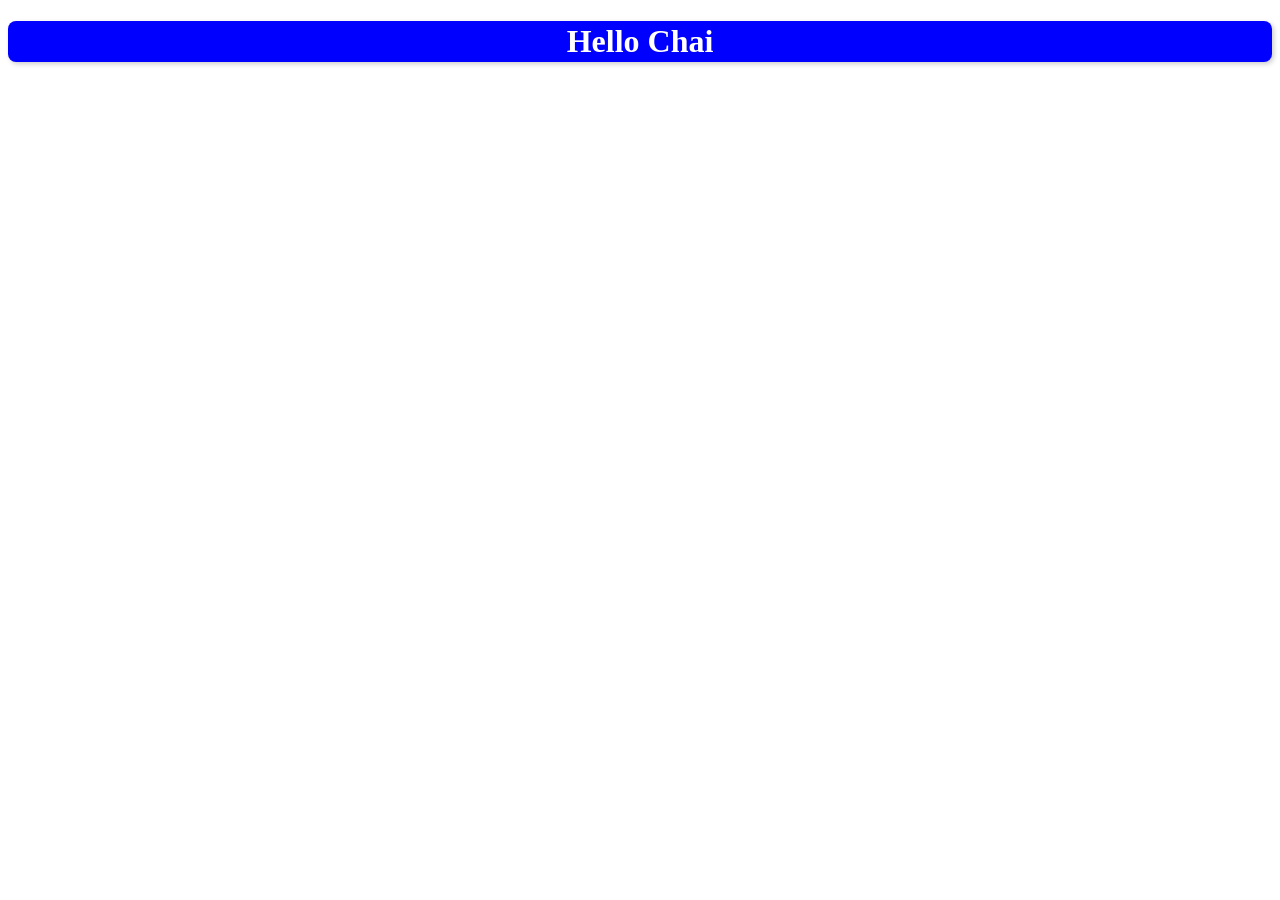
==== chaiwind/index.html @ 148006b4 "add boilerplate & stuff" ====
<!DOCTYPE html>
<html lang="en">
<head>
  <meta charset="UTF-8">
  <title>DOM Assignment</title>
</head>
<body>

  <h1 class="chai-p1">Hello Chai </h1>

  <script src="script.js"></script>
</body>
</html>
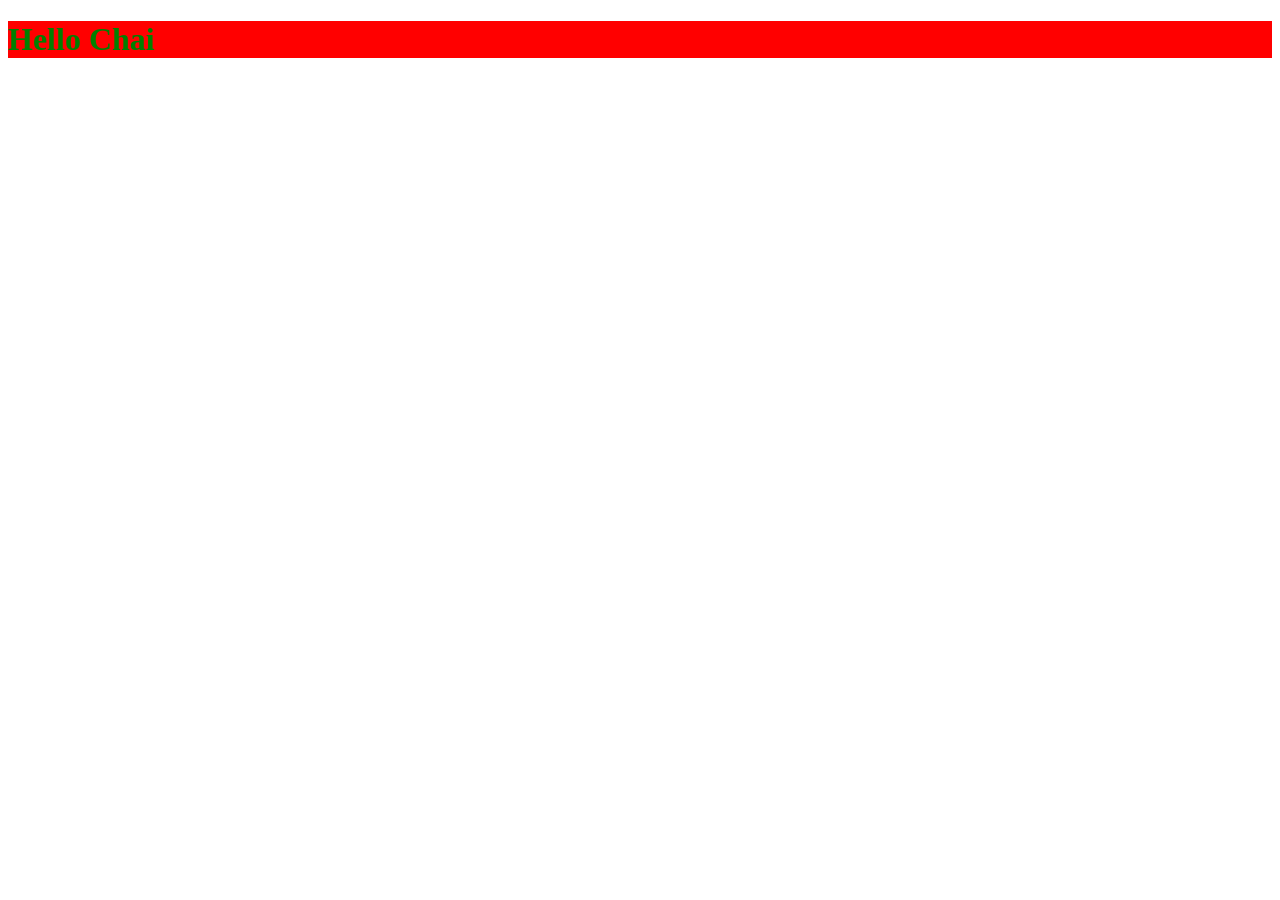
==== commit 4493be20: "add chaiwind" ====
--- a/chaiwind/index.html
+++ b/chaiwind/index.html
@@ -6,7 +6,7 @@
 </head>
 <body>
 
-  <h1 class="chai-p1">Hello Chai </h1>
+  <h1 class="chai-text-green chai-bg-red">Hello Chai </h1>
 
   <script src="script.js"></script>
 </body>
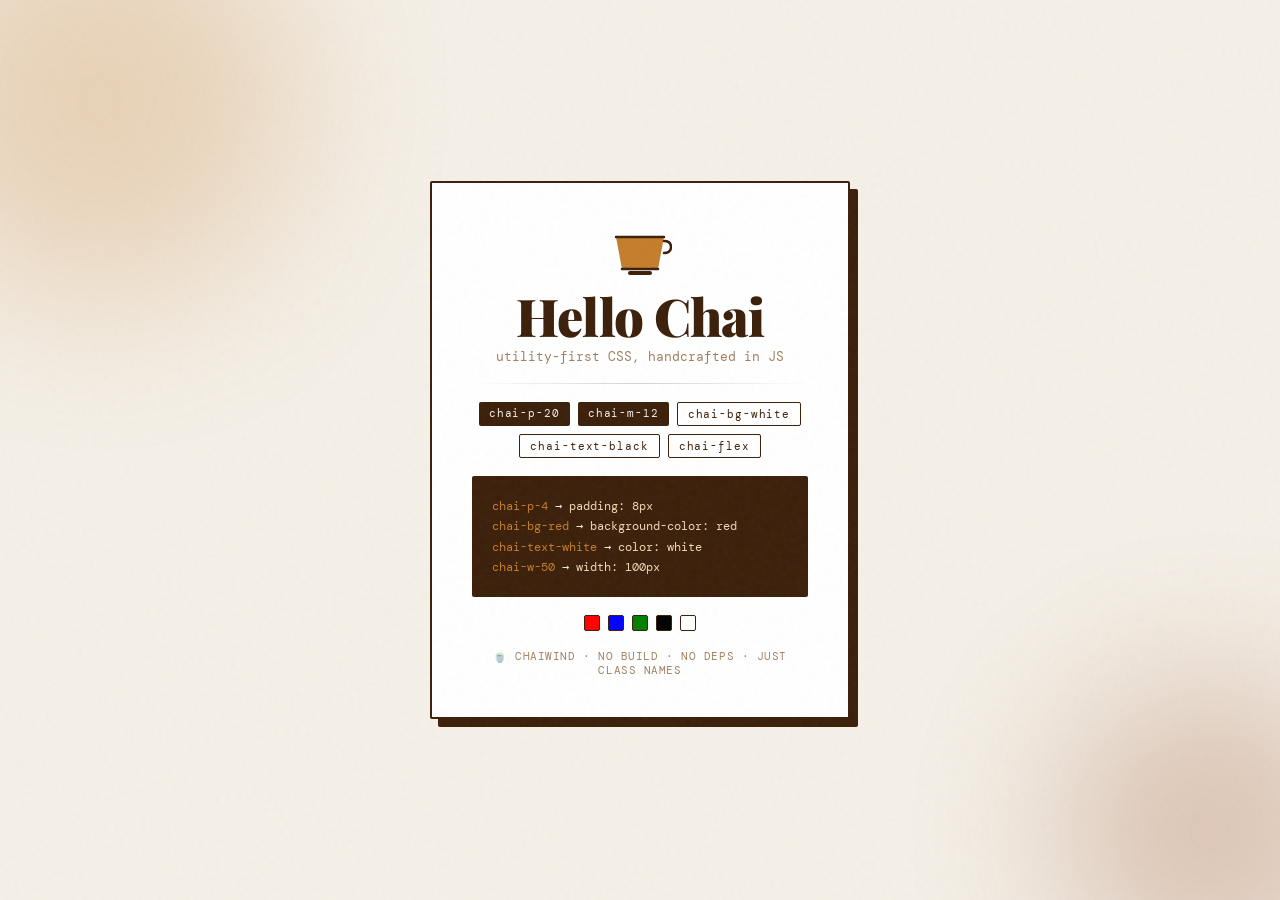
==== commit ca5d8bbb: "update UI" ====
--- a/chaiwind/index.html
+++ b/chaiwind/index.html
@@ -1,12 +1,250 @@
 <!DOCTYPE html>
 <html lang="en">
 <head>
-  <meta charset="UTF-8">
-  <title>DOM Assignment</title>
+  <meta charset="UTF-8" />
+  <meta name="viewport" content="width=device-width, initial-scale=1.0" />
+  <title>Chaiwind — Hello Chai</title>
+  <link href="https://fonts.googleapis.com/css2?family=Playfair+Display:wght@400;900&family=DM+Mono:wght@300;400&display=swap" rel="stylesheet" />
+  <style>
+    *, *::before, *::after { box-sizing: border-box; margin: 0; padding: 0; }
+
+    :root {
+      --cream: #f5f0e8;
+      --brown: #3b1f0a;
+      --chai: #c47d2b;
+      --steam: rgba(196,125,43,0.15);
+    }
+
+    body {
+      background-color: var(--cream);
+      min-height: 100vh;
+      display: flex;
+      align-items: center;
+      justify-content: center;
+      font-family: 'DM Mono', monospace;
+      overflow: hidden;
+      position: relative;
+    }
+
+    
+    body::before {
+      content: '';
+      position: fixed;
+      inset: 0;
+      background-image: url("data:image/svg+xml,%3Csvg viewBox='0 0 200 200' xmlns='http://www.w3.org/2000/svg'%3E%3Cfilter id='noise'%3E%3CfeTurbulence type='fractalNoise' baseFrequency='0.85' numOctaves='4' stitchTiles='stitch'/%3E%3C/filter%3E%3Crect width='100%25' height='100%25' filter='url(%23noise)' opacity='0.04'/%3E%3C/svg%3E");
+      pointer-events: none;
+      z-index: 100;
+    }
+
+    
+    .bg-orb {
+      position: fixed;
+      border-radius: 50%;
+      filter: blur(80px);
+      opacity: 0.25;
+      animation: drift 8s ease-in-out infinite alternate;
+    }
+    .bg-orb-1 {
+      width: 400px; height: 400px;
+      background: var(--chai);
+      top: -100px; left: -100px;
+      animation-delay: 0s;
+    }
+    .bg-orb-2 {
+      width: 300px; height: 300px;
+      background: #8b3a0f;
+      bottom: -80px; right: -80px;
+      animation-delay: -3s;
+    }
+    @keyframes drift {
+      from { transform: translate(0, 0) scale(1); }
+      to   { transform: translate(30px, 20px) scale(1.05); }
+    }
+
+    
+    .card {
+      position: relative;
+      background: white;
+      border: 2px solid var(--brown);
+      border-radius: 2px;
+      box-shadow: 8px 8px 0 var(--brown);
+      text-align: center;
+      overflow: visible;
+      animation: rise 0.8s cubic-bezier(0.16, 1, 0.3, 1) both;
+    }
+    @keyframes rise {
+      from { opacity: 0; transform: translateY(40px) rotate(-1deg); }
+      to   { opacity: 1; transform: translateY(0) rotate(0deg); }
+    }
+
+    
+    .cup-wrap {
+      display: flex;
+      justify-content: center;
+      margin-bottom: 8px;
+      animation: rise 0.8s 0.1s cubic-bezier(0.16, 1, 0.3, 1) both;
+    }
+    .cup {
+      position: relative;
+      width: 64px;
+    }
+    .cup svg {
+      width: 64px;
+      height: auto;
+    }
+
+    
+    .steam-line {
+      position: absolute;
+      width: 3px;
+      border-radius: 99px;
+      background: var(--chai);
+      bottom: 100%;
+      opacity: 0;
+      animation: steam 2.5s ease-in-out infinite;
+    }
+    .steam-line:nth-child(1) { left: 22px; height: 18px; animation-delay: 0s; }
+    .steam-line:nth-child(2) { left: 30px; height: 24px; animation-delay: 0.4s; }
+    .steam-line:nth-child(3) { left: 38px; height: 16px; animation-delay: 0.8s; }
+    @keyframes steam {
+      0%   { opacity: 0; transform: translateY(0) scaleX(1); }
+      30%  { opacity: 0.7; }
+      100% { opacity: 0; transform: translateY(-28px) scaleX(0.5); }
+    }
+
+    
+    .heading {
+      font-family: 'Playfair Display', serif;
+      font-weight: 900;
+      color: var(--brown);
+      letter-spacing: -1px;
+      line-height: 1;
+      animation: rise 0.8s 0.2s cubic-bezier(0.16, 1, 0.3, 1) both;
+    }
+
+    .chai-accent {
+      color: var(--chai);
+      font-style: italic;
+    }
+
+    
+    .tag-row {
+      display: flex;
+      gap: 8px;
+      justify-content: center;
+      flex-wrap: wrap;
+      animation: rise 0.8s 0.35s cubic-bezier(0.16, 1, 0.3, 1) both;
+    }
+    .tag {
+      font-size: 11px;
+      letter-spacing: 0.08em;
+      background: var(--brown);
+      color: var(--cream);
+      padding: 4px 10px;
+      border-radius: 2px;
+      font-family: 'DM Mono', monospace;
+    }
+    .tag.outline {
+      background: transparent;
+      border: 1.5px solid var(--brown);
+      color: var(--brown);
+    }
+
+    
+    .code-block {
+      background: var(--brown);
+      color: var(--cream);
+      font-family: 'DM Mono', monospace;
+      font-size: 12px;
+      border-radius: 2px;
+      line-height: 1.7;
+      text-align: left;
+      animation: rise 0.8s 0.45s cubic-bezier(0.16, 1, 0.3, 1) both;
+    }
+    .code-block .prop { color: var(--chai); }
+    .code-block .val  { color: #f0d9b5; }
+
+    
+    .footer-note {
+      font-size: 11px;
+      color: #a08060;
+      letter-spacing: 0.05em;
+      animation: rise 0.8s 0.55s cubic-bezier(0.16, 1, 0.3, 1) both;
+    }
+
+    
+    .divider {
+      width: 100%;
+      height: 1px;
+      background: linear-gradient(to right, transparent, var(--brown), transparent);
+      opacity: 0.2;
+    }
+  </style>
 </head>
 <body>
 
-  <h1 class="chai-text-green chai-bg-red">Hello Chai </h1>
+  <div class="bg-orb bg-orb-1"></div>
+  <div class="bg-orb bg-orb-2"></div>
+
+  
+  <div class="card chai-p-20 chai-m-12" style="max-width:420px; width:90%;">
+
+    
+    <div class="cup-wrap">
+      <div class="cup">
+        <div class="steam-line"></div>
+        <div class="steam-line"></div>
+        <div class="steam-line"></div>
+        <svg viewBox="0 0 64 54" fill="none" xmlns="http://www.w3.org/2000/svg">
+          <path d="M8 14h48l-6 32H14L8 14Z" fill="#c47d2b"/>
+          <path d="M8 14h48" stroke="#3b1f0a" stroke-width="2.5" stroke-linecap="round"/>
+          <path d="M14 46h36" stroke="#3b1f0a" stroke-width="2.5" stroke-linecap="round"/>
+          <path d="M56 18c4 0 7 2 7 6s-3 6-7 6" stroke="#3b1f0a" stroke-width="2.5" stroke-linecap="round"/>
+          <rect x="20" y="48" width="24" height="4" rx="2" fill="#3b1f0a"/>
+        </svg>
+      </div>
+    </div>
+
+    
+    <div class="heading" style="font-size: 52px; margin-bottom: 6px;">
+      Hello <span class="chai-accent">Chai</span>
+    </div>
+
+    <p style="font-size:13px; color:#a08060; margin-bottom:18px; font-family:'DM Mono',monospace;">
+      utility-first CSS, handcrafted in JS
+    </p>
+
+    <div class="divider" style="margin-bottom:18px;"></div>
+
+    
+    <div class="tag-row" style="margin-bottom: 18px;">
+      <span class="tag">chai-p-20</span>
+      <span class="tag">chai-m-12</span>
+      <span class="tag outline">chai-bg-white</span>
+      <span class="tag outline">chai-text-black</span>
+      <span class="tag outline">chai-flex</span>
+    </div>
+
+    
+    <div class="code-block chai-p-10" style="margin-bottom:18px;">
+      <div><span class="prop">chai-p-4</span>  → <span class="val">padding: 8px</span></div>
+      <div><span class="prop">chai-bg-red</span> → <span class="val">background-color: red</span></div>
+      <div><span class="prop">chai-text-white</span> → <span class="val">color: white</span></div>
+      <div><span class="prop">chai-w-50</span> → <span class="val">width: 100px</span></div>
+    </div>
+
+    
+    <div class="chai-flex" style="gap:8px; justify-content:center; margin-bottom:18px;">
+      <div class="chai-bg-red chai-w-8 chai-h-8" style="border-radius:2px; border:1.5px solid #3b1f0a;"></div>
+      <div class="chai-bg-blue chai-w-8 chai-h-8" style="border-radius:2px; border:1.5px solid #3b1f0a;"></div>
+      <div class="chai-bg-green chai-w-8 chai-h-8" style="border-radius:2px; border:1.5px solid #3b1f0a;"></div>
+      <div class="chai-bg-black chai-w-8 chai-h-8" style="border-radius:2px; border:1.5px solid #3b1f0a;"></div>
+      <div class="chai-bg-white chai-w-8 chai-h-8" style="border-radius:2px; border:1.5px solid #3b1f0a;"></div>
+    </div>
+
+    <div class="footer-note">🍵 CHAIWIND · NO BUILD · NO DEPS · JUST CLASS NAMES</div>
+
+  </div>
 
   <script src="script.js"></script>
 </body>
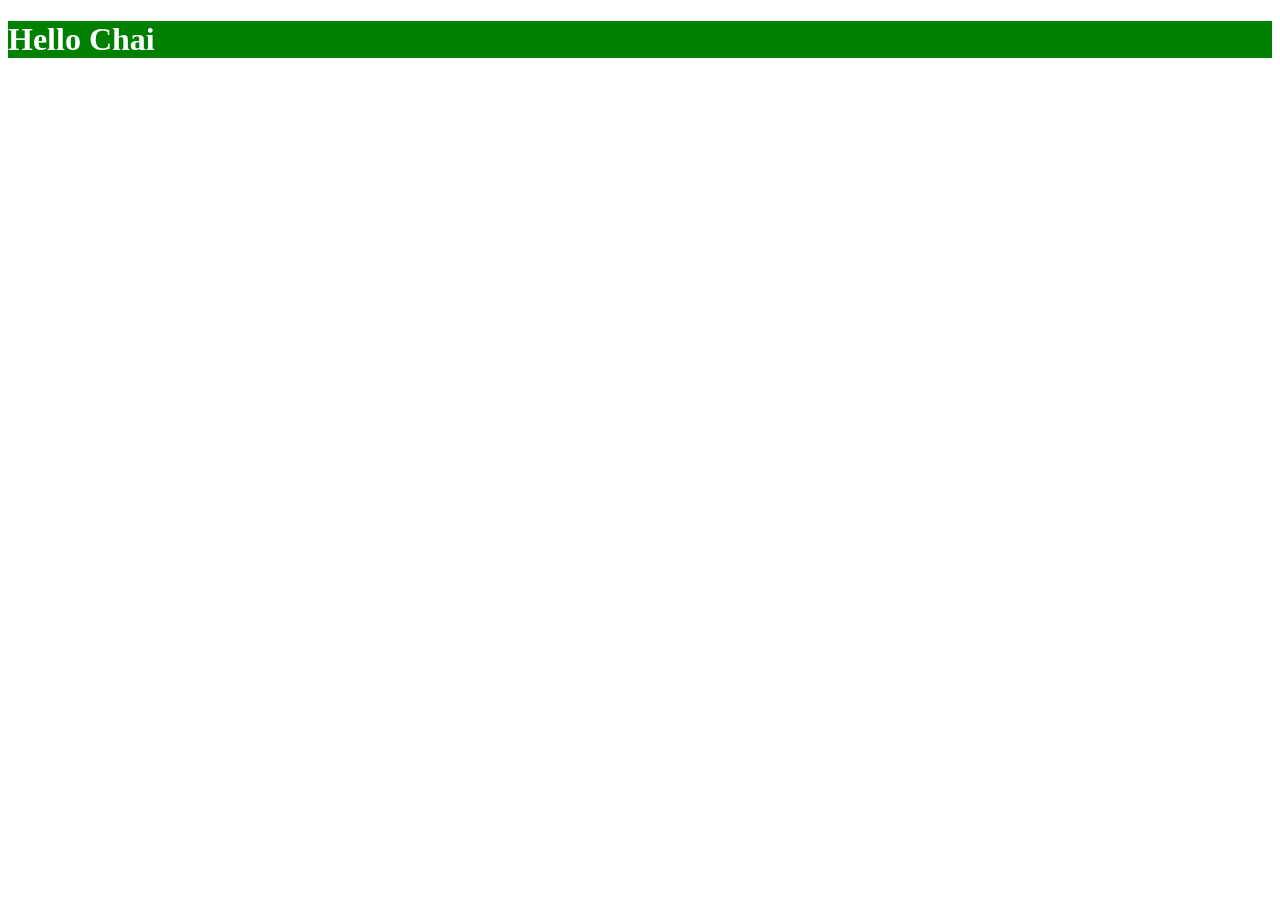
==== commit 696752f0: "add landing & index" ====
--- a/chaiwind/index.html
+++ b/chaiwind/index.html
@@ -1,251 +1,14 @@
 <!DOCTYPE html>
 <html lang="en">
 <head>
-  <meta charset="UTF-8" />
-  <meta name="viewport" content="width=device-width, initial-scale=1.0" />
-  <title>Chaiwind — Hello Chai</title>
-  <link href="https://fonts.googleapis.com/css2?family=Playfair+Display:wght@400;900&family=DM+Mono:wght@300;400&display=swap" rel="stylesheet" />
-  <style>
-    *, *::before, *::after { box-sizing: border-box; margin: 0; padding: 0; }
-
-    :root {
-      --cream: #f5f0e8;
-      --brown: #3b1f0a;
-      --chai: #c47d2b;
-      --steam: rgba(196,125,43,0.15);
-    }
-
-    body {
-      background-color: var(--cream);
-      min-height: 100vh;
-      display: flex;
-      align-items: center;
-      justify-content: center;
-      font-family: 'DM Mono', monospace;
-      overflow: hidden;
-      position: relative;
-    }
-
-    
-    body::before {
-      content: '';
-      position: fixed;
-      inset: 0;
-      background-image: url("data:image/svg+xml,%3Csvg viewBox='0 0 200 200' xmlns='http://www.w3.org/2000/svg'%3E%3Cfilter id='noise'%3E%3CfeTurbulence type='fractalNoise' baseFrequency='0.85' numOctaves='4' stitchTiles='stitch'/%3E%3C/filter%3E%3Crect width='100%25' height='100%25' filter='url(%23noise)' opacity='0.04'/%3E%3C/svg%3E");
-      pointer-events: none;
-      z-index: 100;
-    }
-
-    
-    .bg-orb {
-      position: fixed;
-      border-radius: 50%;
-      filter: blur(80px);
-      opacity: 0.25;
-      animation: drift 8s ease-in-out infinite alternate;
-    }
-    .bg-orb-1 {
-      width: 400px; height: 400px;
-      background: var(--chai);
-      top: -100px; left: -100px;
-      animation-delay: 0s;
-    }
-    .bg-orb-2 {
-      width: 300px; height: 300px;
-      background: #8b3a0f;
-      bottom: -80px; right: -80px;
-      animation-delay: -3s;
-    }
-    @keyframes drift {
-      from { transform: translate(0, 0) scale(1); }
-      to   { transform: translate(30px, 20px) scale(1.05); }
-    }
-
-    
-    .card {
-      position: relative;
-      background: white;
-      border: 2px solid var(--brown);
-      border-radius: 2px;
-      box-shadow: 8px 8px 0 var(--brown);
-      text-align: center;
-      overflow: visible;
-      animation: rise 0.8s cubic-bezier(0.16, 1, 0.3, 1) both;
-    }
-    @keyframes rise {
-      from { opacity: 0; transform: translateY(40px) rotate(-1deg); }
-      to   { opacity: 1; transform: translateY(0) rotate(0deg); }
-    }
-
-    
-    .cup-wrap {
-      display: flex;
-      justify-content: center;
-      margin-bottom: 8px;
-      animation: rise 0.8s 0.1s cubic-bezier(0.16, 1, 0.3, 1) both;
-    }
-    .cup {
-      position: relative;
-      width: 64px;
-    }
-    .cup svg {
-      width: 64px;
-      height: auto;
-    }
-
-    
-    .steam-line {
-      position: absolute;
-      width: 3px;
-      border-radius: 99px;
-      background: var(--chai);
-      bottom: 100%;
-      opacity: 0;
-      animation: steam 2.5s ease-in-out infinite;
-    }
-    .steam-line:nth-child(1) { left: 22px; height: 18px; animation-delay: 0s; }
-    .steam-line:nth-child(2) { left: 30px; height: 24px; animation-delay: 0.4s; }
-    .steam-line:nth-child(3) { left: 38px; height: 16px; animation-delay: 0.8s; }
-    @keyframes steam {
-      0%   { opacity: 0; transform: translateY(0) scaleX(1); }
-      30%  { opacity: 0.7; }
-      100% { opacity: 0; transform: translateY(-28px) scaleX(0.5); }
-    }
-
-    
-    .heading {
-      font-family: 'Playfair Display', serif;
-      font-weight: 900;
-      color: var(--brown);
-      letter-spacing: -1px;
-      line-height: 1;
-      animation: rise 0.8s 0.2s cubic-bezier(0.16, 1, 0.3, 1) both;
-    }
-
-    .chai-accent {
-      color: var(--chai);
-      font-style: italic;
-    }
-
-    
-    .tag-row {
-      display: flex;
-      gap: 8px;
-      justify-content: center;
-      flex-wrap: wrap;
-      animation: rise 0.8s 0.35s cubic-bezier(0.16, 1, 0.3, 1) both;
-    }
-    .tag {
-      font-size: 11px;
-      letter-spacing: 0.08em;
-      background: var(--brown);
-      color: var(--cream);
-      padding: 4px 10px;
-      border-radius: 2px;
-      font-family: 'DM Mono', monospace;
-    }
-    .tag.outline {
-      background: transparent;
-      border: 1.5px solid var(--brown);
-      color: var(--brown);
-    }
-
-    
-    .code-block {
-      background: var(--brown);
-      color: var(--cream);
-      font-family: 'DM Mono', monospace;
-      font-size: 12px;
-      border-radius: 2px;
-      line-height: 1.7;
-      text-align: left;
-      animation: rise 0.8s 0.45s cubic-bezier(0.16, 1, 0.3, 1) both;
-    }
-    .code-block .prop { color: var(--chai); }
-    .code-block .val  { color: #f0d9b5; }
-
-    
-    .footer-note {
-      font-size: 11px;
-      color: #a08060;
-      letter-spacing: 0.05em;
-      animation: rise 0.8s 0.55s cubic-bezier(0.16, 1, 0.3, 1) both;
-    }
-
-    
-    .divider {
-      width: 100%;
-      height: 1px;
-      background: linear-gradient(to right, transparent, var(--brown), transparent);
-      opacity: 0.2;
-    }
-  </style>
+    <meta charset="UTF-8">
+    <meta name="viewport" content="width=device-width, initial-scale=1.0">
+    <title>ChaiWind - Lightweight utility-first CSS engine</title>
 </head>
 <body>
+    <h1 class="chai-text-white chai-bg-green">Hello Chai </h1>
 
-  <div class="bg-orb bg-orb-1"></div>
-  <div class="bg-orb bg-orb-2"></div>
 
-  
-  <div class="card chai-p-20 chai-m-12" style="max-width:420px; width:90%;">
-
-    
-    <div class="cup-wrap">
-      <div class="cup">
-        <div class="steam-line"></div>
-        <div class="steam-line"></div>
-        <div class="steam-line"></div>
-        <svg viewBox="0 0 64 54" fill="none" xmlns="http://www.w3.org/2000/svg">
-          <path d="M8 14h48l-6 32H14L8 14Z" fill="#c47d2b"/>
-          <path d="M8 14h48" stroke="#3b1f0a" stroke-width="2.5" stroke-linecap="round"/>
-          <path d="M14 46h36" stroke="#3b1f0a" stroke-width="2.5" stroke-linecap="round"/>
-          <path d="M56 18c4 0 7 2 7 6s-3 6-7 6" stroke="#3b1f0a" stroke-width="2.5" stroke-linecap="round"/>
-          <rect x="20" y="48" width="24" height="4" rx="2" fill="#3b1f0a"/>
-        </svg>
-      </div>
-    </div>
-
-    
-    <div class="heading" style="font-size: 52px; margin-bottom: 6px;">
-      Hello <span class="chai-accent">Chai</span>
-    </div>
-
-    <p style="font-size:13px; color:#a08060; margin-bottom:18px; font-family:'DM Mono',monospace;">
-      utility-first CSS, handcrafted in JS
-    </p>
-
-    <div class="divider" style="margin-bottom:18px;"></div>
-
-    
-    <div class="tag-row" style="margin-bottom: 18px;">
-      <span class="tag">chai-p-20</span>
-      <span class="tag">chai-m-12</span>
-      <span class="tag outline">chai-bg-white</span>
-      <span class="tag outline">chai-text-black</span>
-      <span class="tag outline">chai-flex</span>
-    </div>
-
-    
-    <div class="code-block chai-p-10" style="margin-bottom:18px;">
-      <div><span class="prop">chai-p-4</span>  → <span class="val">padding: 8px</span></div>
-      <div><span class="prop">chai-bg-red</span> → <span class="val">background-color: red</span></div>
-      <div><span class="prop">chai-text-white</span> → <span class="val">color: white</span></div>
-      <div><span class="prop">chai-w-50</span> → <span class="val">width: 100px</span></div>
-    </div>
-
-    
-    <div class="chai-flex" style="gap:8px; justify-content:center; margin-bottom:18px;">
-      <div class="chai-bg-red chai-w-8 chai-h-8" style="border-radius:2px; border:1.5px solid #3b1f0a;"></div>
-      <div class="chai-bg-blue chai-w-8 chai-h-8" style="border-radius:2px; border:1.5px solid #3b1f0a;"></div>
-      <div class="chai-bg-green chai-w-8 chai-h-8" style="border-radius:2px; border:1.5px solid #3b1f0a;"></div>
-      <div class="chai-bg-black chai-w-8 chai-h-8" style="border-radius:2px; border:1.5px solid #3b1f0a;"></div>
-      <div class="chai-bg-white chai-w-8 chai-h-8" style="border-radius:2px; border:1.5px solid #3b1f0a;"></div>
-    </div>
-
-    <div class="footer-note">🍵 CHAIWIND · NO BUILD · NO DEPS · JUST CLASS NAMES</div>
-
-  </div>
-
-  <script src="script.js"></script>
+    <script src="script.js"></script>
 </body>
 </html>
